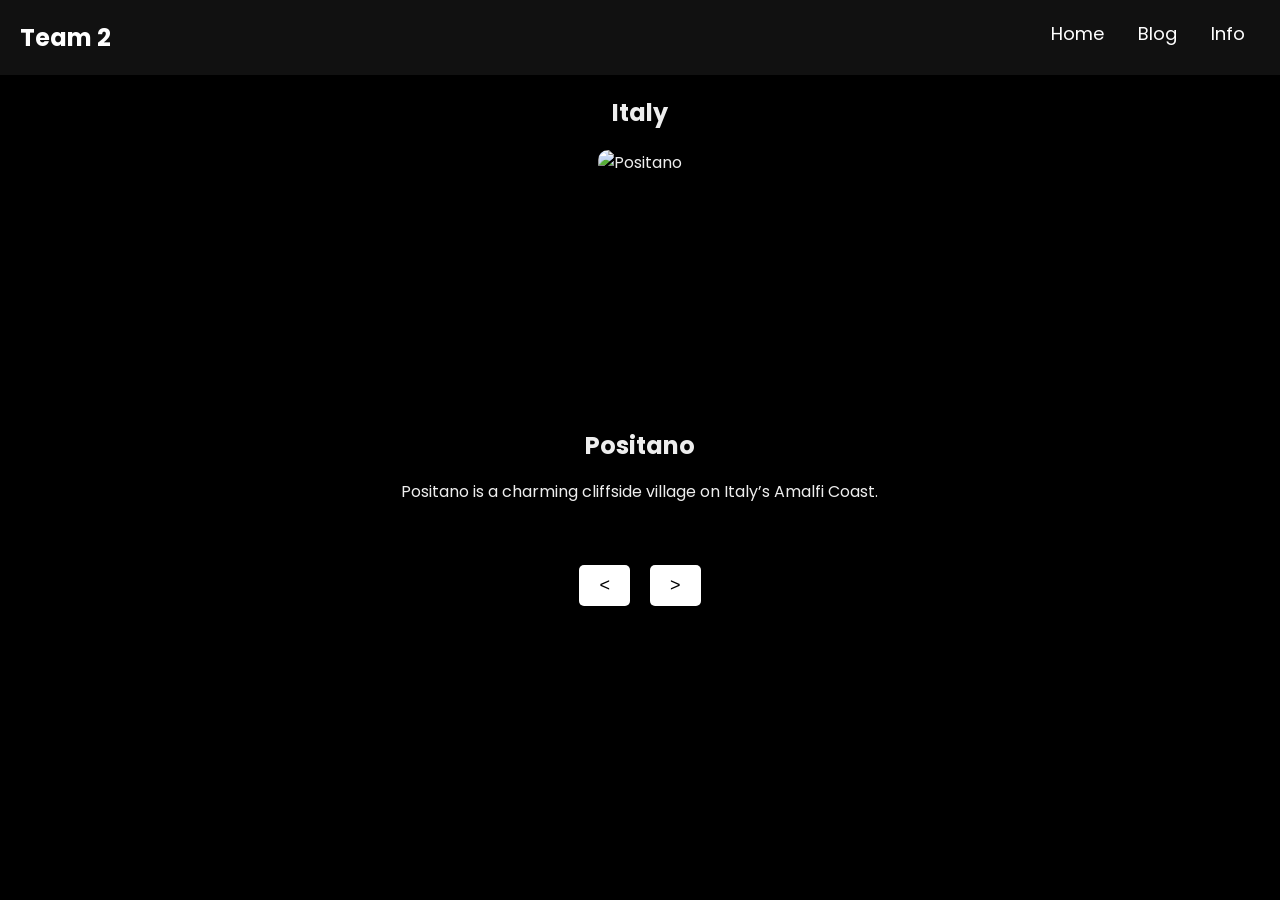
==== index.html @ 0ad4c134 "Add files via upload" ====
<!DOCTYPE html>
<html lang="en">

<head>
    <title>Team 2 | Slide Project</title>
    <meta http-equiv="X-UA-Compatible" content="IE=edge">
    <meta charset="UTF-8">
    <meta name="viewport" content="width=device-width, initial-scale=1.0">
    <link rel="stylesheet" href="style.css">
</head>

<body>
    <header>
        <a href="#" class="logo">Team 2</a>

        <nav class="menu">
            <a href="#">Home</a>
            <a href="#">Blog</a>
            <a href="#">Info</a>
        </nav>
    </header>

    <h2 font-family="Arial, sans-serif">
        Italy
    </h2>

    <!-- Slider -->
    <div class="slider-container">
        <div class="slider">
            <div class="list">
                <div class="item active">
                    <img src="img-1.jpg" alt="Positano">
                    <div class="content">
                        <h2>Positano</h2>
                        <p>Positano is a charming cliffside village on Italy’s Amalfi Coast.</p>
                    </div>
                </div>
                <div class="item">
                    <img src="img-2.jpg" alt="Il Duomo">
                    <div class="content">
                        <h2>Il Duomo</h2>
                        <p>Milan’s Duomo is a stunning Gothic cathedral.</p>
                    </div>
                </div>
                <div class="item">
                    <img src="img-3.jpg" alt="Grand Canal">
                    <div class="content">
                        <h2>Grand Canal</h2>
                        <p>The Grand Canal in Venice is the city's main waterway.</p>
                    </div>
                </div>
                <div class="item">
                    <img src="img-4.jpg" alt="Colosseum">
                    <div class="content">
                        <h2>Colosseum</h2>
                        <p>Rome's iconic Colosseum is an ancient amphitheater.</p>
                    </div>
                </div>
                
                <div class="item">
                    <img src="img-5.jpg" alt="Santorini">
                    <div class="content">
                        <h2>Santorini</h2>
                        <p>The breathtaking island of Santorini in Greece.</p>
                    </div>
                </div>
                
            </div>
        </div>

        <!-- Buttons under the slider -->
        <div class="navigation">
            <button id="prev">&lt;</button>
            <button id="next">&gt;</button>
        </div>
    </div>

    <script src="app.js"></script>
</body>

</html>
---- style.css ----
@import url('https://fonts.googleapis.com/css2?family=Poppins:wght@300;400;600&display=swap');

body {
    background-color: #000;
    color: #eee;
    font-family: 'Poppins', sans-serif;
    margin: 0;
    padding: 0;
    text-align: center;
}

header {
    display: flex;
    justify-content: space-between;
    padding: 20px;
    background: #111;
}

header .logo {
    font-weight: bold;
    color: white;
    text-decoration: none;
    font-size: 24px;
}

header .menu a {
    color: white;
    text-decoration: none;
    margin: 0 15px;
    font-size: 18px;
}

.slider-container {
    position: relative;
    max-width: 95%;
    max-height: 100;
    margin: 20px auto;
    overflow: hidden;
    border-radius: 10px;
}

.slider {
    position: relative;
    width: 100%;
    height: 400px;
}

.slider .list {
    position: relative;
    width: 100%;
    height: 100%;
}

.slider .list .item {
    position: absolute;
    width: 100%;
    height: 100%;
    opacity: 0;
    transition: opacity 0.5s ease-in-out;
}

.slider .list .item.active {
    opacity: 1;
}

.slider .list .item img {
    width: 100%;
    height: 100%;
    object-fit: cover;
    border-radius: 10px;
}

.slider .list .item .content {
    position: absolute;
    bottom: 20px;
    left: 50%;
    transform: translateX(-50%);
    background: rgba(0, 0, 0, 0.6);
    padding: 10px;
    width: 80%;
    border-radius: 20px;
}

.slider .list .item .content h2 {
    font-size: 24px;
    margin: 5px 0;
}

.navigation {
    display: flex;
    justify-content: center;
    margin-top: 15px;
}

.navigation button {
    background: white;
    color: black;
    border: none;
    padding: 10px 20px;
    margin: 0 10px;
    cursor: pointer;
    font-size: 18px;
    border-radius: 5px;
}

.navigation button:hover {
    background: gray;
    color: white;
}
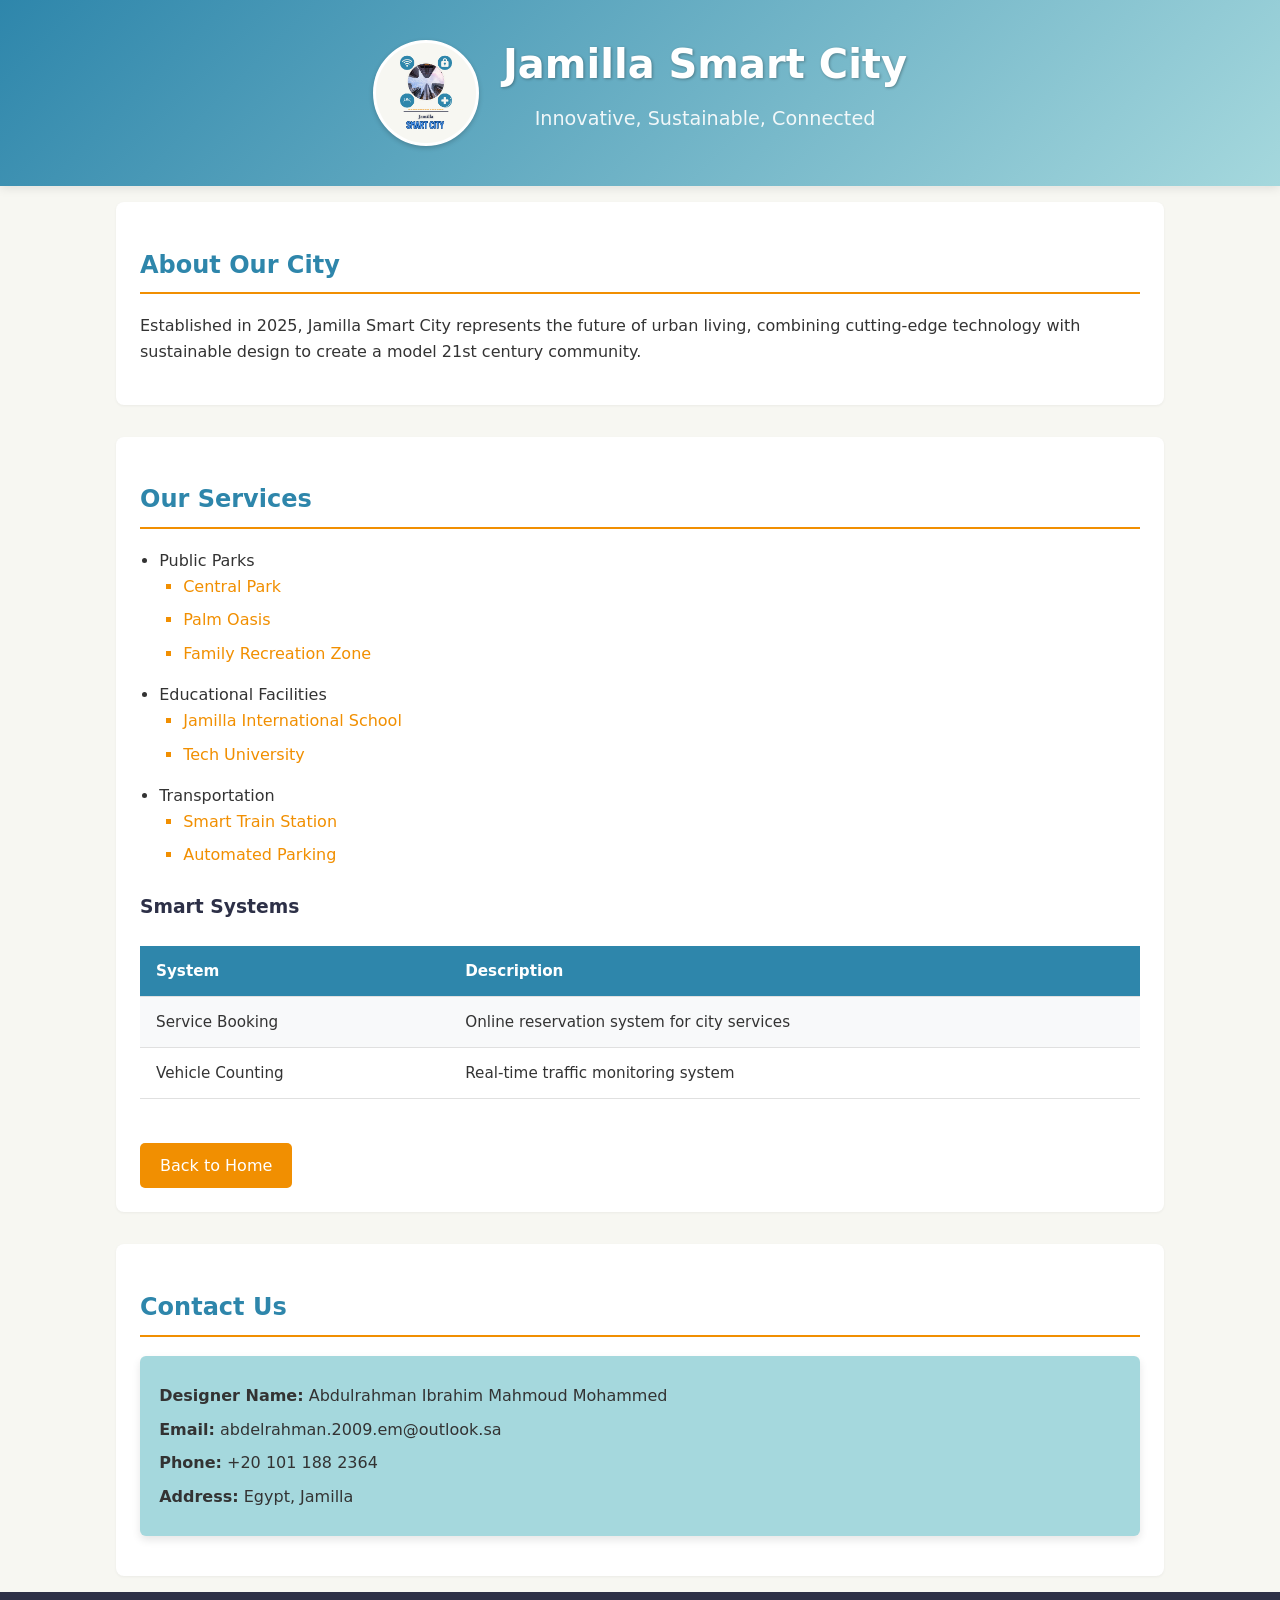
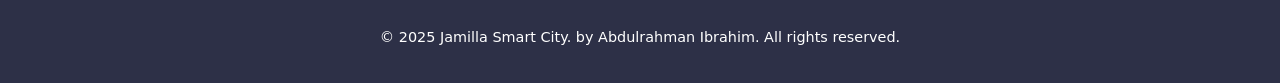
==== commit c98dc547: "Rename citypage.html to index.html" ====
--- a/index.html
+++ b/index.html
@@ -1,81 +1,85 @@
-<!DOCTYPE html>
-<html lang="en">
-
-<head>
-    <title>Team 2 | Slide Project</title>
-    <meta http-equiv="X-UA-Compatible" content="IE=edge">
-    <meta charset="UTF-8">
-    <meta name="viewport" content="width=device-width, initial-scale=1.0">
-    <link rel="stylesheet" href="style.css">
-</head>
-
-<body>
-    <header>
-        <a href="#" class="logo">Team 2</a>
-
-        <nav class="menu">
-            <a href="#">Home</a>
-            <a href="#">Blog</a>
-            <a href="#">Info</a>
-        </nav>
-    </header>
-
-    <h2 font-family="Arial, sans-serif">
-        Italy
-    </h2>
-
-    <!-- Slider -->
-    <div class="slider-container">
-        <div class="slider">
-            <div class="list">
-                <div class="item active">
-                    <img src="img-1.jpg" alt="Positano">
-                    <div class="content">
-                        <h2>Positano</h2>
-                        <p>Positano is a charming cliffside village on Italy’s Amalfi Coast.</p>
-                    </div>
-                </div>
-                <div class="item">
-                    <img src="img-2.jpg" alt="Il Duomo">
-                    <div class="content">
-                        <h2>Il Duomo</h2>
-                        <p>Milan’s Duomo is a stunning Gothic cathedral.</p>
-                    </div>
-                </div>
-                <div class="item">
-                    <img src="img-3.jpg" alt="Grand Canal">
-                    <div class="content">
-                        <h2>Grand Canal</h2>
-                        <p>The Grand Canal in Venice is the city's main waterway.</p>
-                    </div>
-                </div>
-                <div class="item">
-                    <img src="img-4.jpg" alt="Colosseum">
-                    <div class="content">
-                        <h2>Colosseum</h2>
-                        <p>Rome's iconic Colosseum is an ancient amphitheater.</p>
-                    </div>
-                </div>
-                
-                <div class="item">
-                    <img src="img-5.jpg" alt="Santorini">
-                    <div class="content">
-                        <h2>Santorini</h2>
-                        <p>The breathtaking island of Santorini in Greece.</p>
-                    </div>
-                </div>
-                
-            </div>
-        </div>
-
-        <!-- Buttons under the slider -->
-        <div class="navigation">
-            <button id="prev">&lt;</button>
-            <button id="next">&gt;</button>
-        </div>
-    </div>
-
-    <script src="app.js"></script>
-</body>
-
-</html>+<!DOCTYPE html>
+<html lang="en">
+
+<head>
+    <meta charset="UTF-8">
+    <meta name="viewport" content="width=device-width, initial-scale=1.0">
+    <title>Jamilla Smart City</title>
+    <link rel="stylesheet" href="CSS/citypage.css">
+</head>
+
+<body>
+    <header id="top">
+        <div class="logo-container">
+            <img src="image/logo.png" alt="Jamilla Smart City Logo" class="logo">
+            <div class="title-container">
+                <h1>Jamilla Smart City</h1>
+                <p class="tagline">Innovative, Sustainable, Connected</p>
+            </div>
+        </div>
+    </header>
+
+    <section class="about">
+        <h2>About Our City</h2>
+        <p>Established in 2025, Jamilla Smart City represents the future of urban living, combining cutting-edge
+            technology with sustainable design to create a model 21st century community.</p>
+    </section>
+
+    <section class="services">
+        <h2>Our Services</h2>
+        <ul class="services-list">
+            <li>Public Parks
+                <ul>
+                    <li>Central Park</li>
+                    <li>Palm Oasis</li>
+                    <li>Family Recreation Zone</li>
+                </ul>
+            </li>
+            <li>Educational Facilities
+                <ul>
+                    <li>Jamilla International School</li>
+                    <li>Tech University</li>
+                </ul>
+            </li>
+            <li>Transportation
+                <ul>
+                    <li>Smart Train Station</li>
+                    <li>Automated Parking</li>
+                </ul>
+            </li>
+        </ul>
+
+        <h3>Smart Systems</h3>
+        <table class="smart-systems">
+            <tr>
+                <th>System</th>
+                <th>Description</th>
+            </tr>
+            <tr>
+                <td>Service Booking</td>
+                <td>Online reservation system for city services</td>
+            </tr>
+            <tr>
+                <td>Vehicle Counting</td>
+                <td>Real-time traffic monitoring system</td>
+            </tr>
+        </table>
+        <a href="#" class="btn-link">Back to Home</a>
+    </section>
+
+    <section class="contact">
+        <h2>Contact Us</h2>
+        <div class="contact-info">
+            <p><strong>Designer Name:</strong> Abdulrahman Ibrahim Mahmoud Mohammed</p>
+            <p><strong>Email:</strong> abdelrahman.2009.em@outlook.sa</p>
+            <p><strong>Phone:</strong> +20 101 188 2364</p>
+            <p><strong>Address:</strong> Egypt, Jamilla</p>
+        </div>
+    </section>
+
+    <footer>
+        <p>&copy; 2025 Jamilla Smart City. by Abdulrahman Ibrahim. All rights reserved.</p>
+    </footer>
+</body>
+
+</html>
--- a/CSS/citypage.css
+++ b/CSS/citypage.css
@@ -0,0 +1,240 @@
+html {
+  scroll-behavior: smooth;
+}
+
+:root { /*  بدل الألوان العادية عشان أختار من باليت الألوان بتاعت اللوجو وعامل بس كد مسميات مختلفة بدل الـ built in*/
+  --main-blue: #2E86AB; 
+  --light-blue: #A5D8DD;
+  --accent-orange:#f18f01;
+  --dark-blue: #2D3047;
+  --off-white: #F7F7F2;
+  --pure-white: #FFFFFF;
+  --text-dark: #333333;
+  --text-light: #FFFFFF;
+}
+
+body {
+  font-family: 'Segoe UI', system-ui, sans-serif;
+  background-color: var(--off-white);
+  color: var(--text-dark);
+  margin: 0;
+  padding: 0;
+  line-height: 1.6;
+  min-height: 100vh;
+  display: flex;
+  flex-direction: column;
+}
+
+header {
+  background: linear-gradient(135deg, var(--main-blue), var(--light-blue)); /* تدرج للألوان عشان المظهر */
+  color: var(--text-light);
+  padding: 2rem 1rem;
+  text-align: center;
+  box-shadow: 0 2px 10px rgba(0, 0, 0, 0.1);
+}
+
+.logo-container {
+  display: flex;
+  align-items: center;
+  justify-content: center;
+  gap: 1.5rem;
+  flex-wrap: wrap;
+  max-width: 1200px;
+  margin: 0 auto;
+}
+
+.logo {
+  width: 100px;
+  height: 100px;
+  border: 3px solid var(--pure-white);
+  border-radius: 100%;
+  object-fit: contain;
+  box-shadow: 0 2px 5px rgba(0, 0, 0, 0.2);
+  background-color: #FFFFFF;
+}
+
+.title-container h1 {
+  margin: 0;
+  font-size: clamp(1.8rem, 4vw, 2.5rem);
+  text-shadow: 1px 1px 3px rgba(0, 0, 0, 0.3);
+}
+
+.tagline {
+  font-size: clamp(1rem, 2vw, 1.2rem);
+  opacity: 0.9;
+  margin-top: 0.5rem;
+}
+
+section {
+  padding: 1.5rem;
+  margin: 1rem auto;
+  max-width: 1000px;
+  width: 90%;
+  background-color: var(--pure-white);
+  border-radius: 8px;
+  box-shadow: 0 1px 3px rgba(0, 0, 0, 0.05);
+}
+
+h2 {
+  color: var(--main-blue);
+  border-bottom: 2px solid var(--accent-orange);
+  padding-bottom: 0.5rem;
+  margin-bottom: 1.2rem;
+  font-size: 1.5rem;
+}
+
+h3 {
+  color: var(--dark-blue);
+  margin: 1.5rem 0 1rem;
+}
+
+.services-list {
+  padding-left: 1.2rem;
+}
+
+.services-list > li {
+  margin-bottom: 1rem;
+  font-weight: 500;
+}
+
+.services-list ul {
+  padding-left: 1.5rem;
+  list-style-type: square;
+  color: var(--accent-orange);
+  font-weight: normal;
+}
+
+.services-list ul li {
+  margin-bottom: 0.5rem;
+}
+
+.smart-systems {
+  width: 100%;
+  border-collapse: collapse;
+  margin: 1.5rem 0;
+  font-size: 0.95rem;
+  white-space: nowrap; /* تحسين على الموبايل */
+}
+
+.smart-systems th,
+.smart-systems td {
+  padding: 0.8rem 1rem;
+  text-align: left;
+  border-bottom: 1px solid #e0e0e0;
+}
+
+.smart-systems th {
+  background-color: var(--main-blue);
+  color: var(--text-light);
+  font-weight: 600;
+}
+
+.smart-systems tr:nth-child(even) {
+  background-color: #f8f9fa;
+}
+
+.smart-systems tr:hover {
+  background-color: #e9f7fb;
+}
+
+.contact-info {
+  background-color: var(--light-blue);
+  padding: 1.2rem;
+  border-radius: 6px;
+  margin-bottom: 1rem;
+  box-shadow: 0 4px 8px rgba(0, 0, 0, 0.1);
+}
+
+.contact-info p {
+  margin: 0.5rem 0;
+}
+
+
+.btn-link {
+  display: inline-block;
+  padding: 10px 20px;
+  background-color: var(--accent-orange);
+  color: white;
+  border-radius: 5px;
+  text-decoration: none;
+  transition: all 0.3s ease;
+  margin-top: 20px;
+}
+.btn-link:hover,
+.btn-link:focus {
+  background-color: #e67e00;
+  transform: translateY(-4px);
+  box-shadow: 0 4px 8px rgba(0,0,0,0.1);
+  outline: none;
+}
+
+.home-link, .deci-link {
+  display: inline-block;
+  padding: 10px 20px;
+  background-color: var(--accent-orange);
+  color: white;
+  border-radius: 5px;
+  text-decoration: none;
+  transition: all 0.3s ease;
+  margin-top: 20px;
+}
+.home-link:hover,
+.home-link:focus,
+.deci-link:hover,
+.deci-link:focus {
+  background-color: #e67e00;
+  transform: translateY(-4px);
+  box-shadow: 0 4px 8px rgba(0,0,0,0.1);
+  outline: none;
+}
+
+footer {
+  background-color: var(--dark-blue);
+  color: var(--text-light);
+  text-align: center;
+  padding: 1.2rem;
+  margin-top: auto;
+  font-size: 0.9rem;
+}
+
+/* عشان شاشة تلفوني صغيره بأمانة */
+@media (max-width: 768px) {
+  .logo-container {
+    flex-direction: column;
+    gap: 1rem;
+  }
+
+  section {
+    padding: 1.2rem;
+    width: 85%;
+  }
+
+  .smart-systems {
+    font-size: 0.85rem;
+  }
+
+  .smart-systems th,
+  .smart-systems td {
+    padding: 0.6rem;
+  }
+}
+
+@media (max-width: 480px) {
+  header {
+    padding: 1.5rem 1rem;
+  }
+
+  .logo {
+    width: 80px;
+    height: 80px;
+  }
+
+  .services-list ul {
+    padding-left: 1rem;
+  }
+
+  .smart-systems {
+    display: block;
+    overflow-x: auto;
+  }
+}
